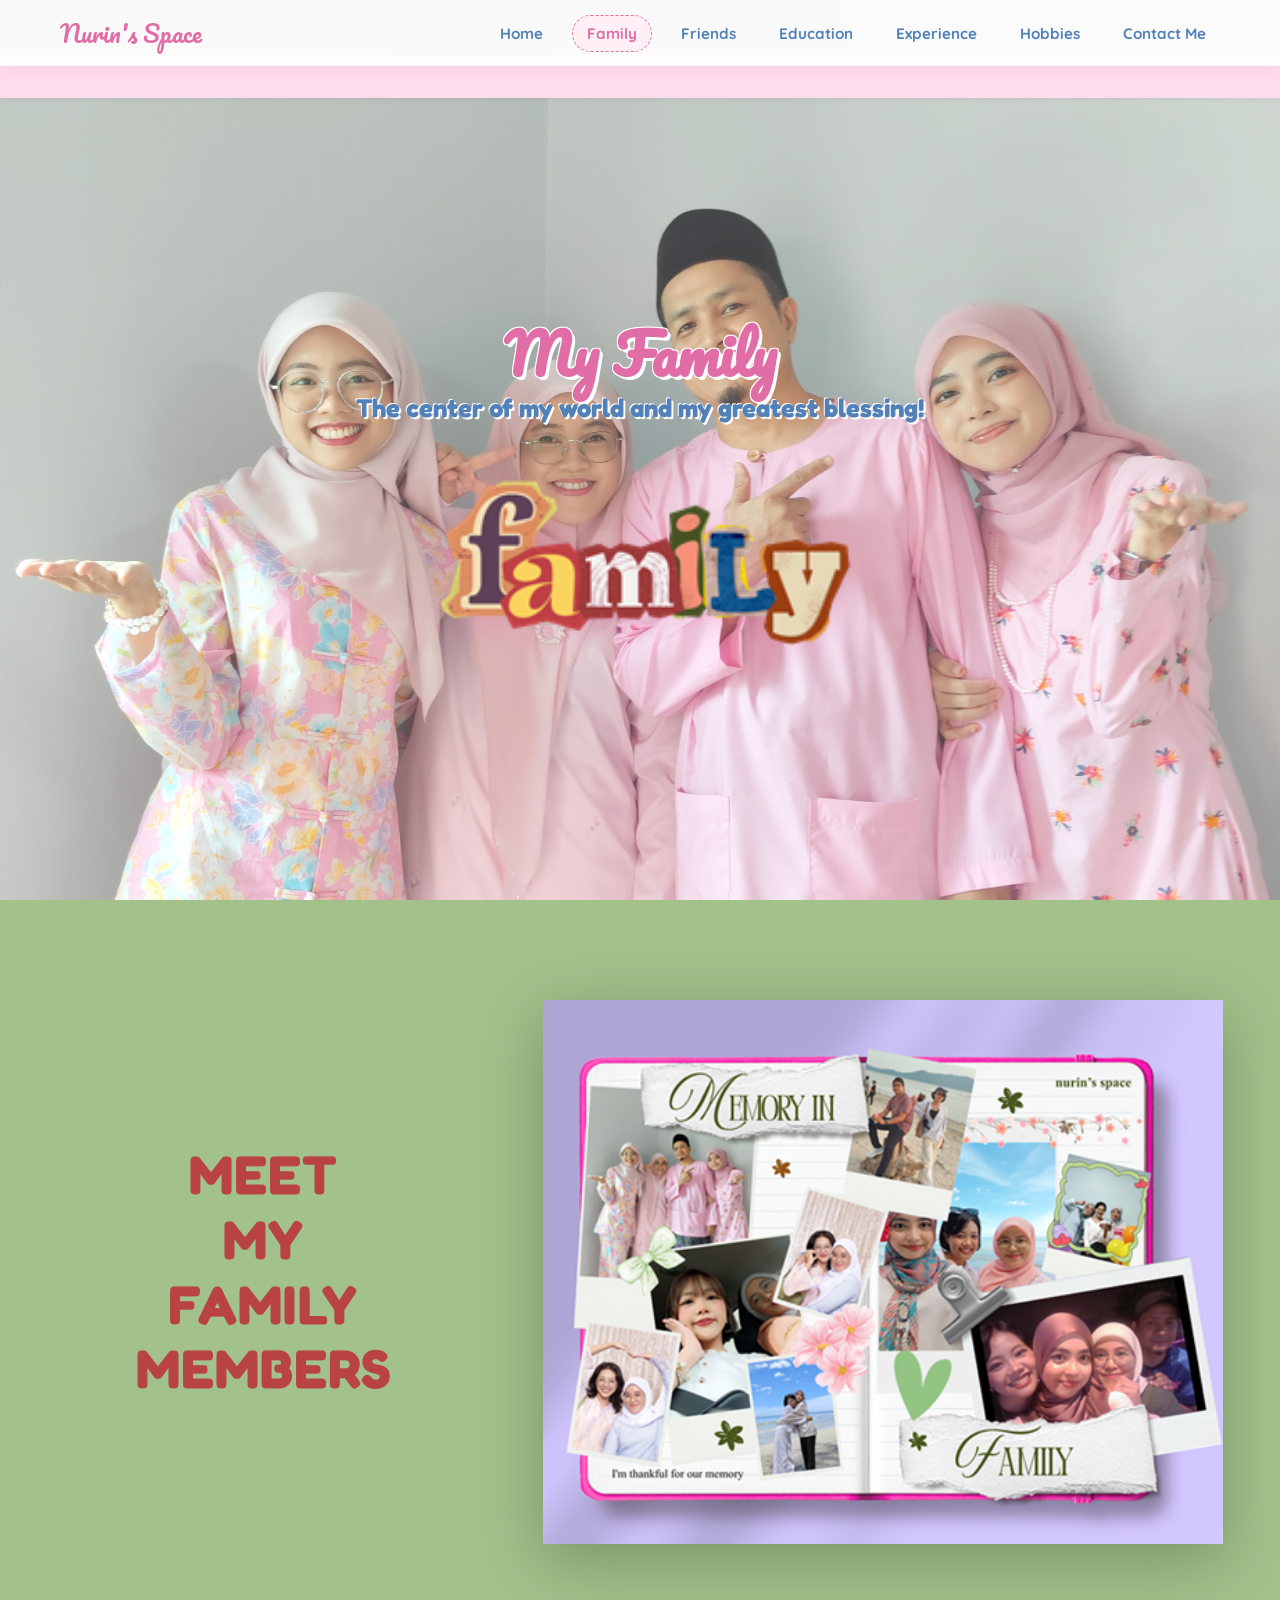
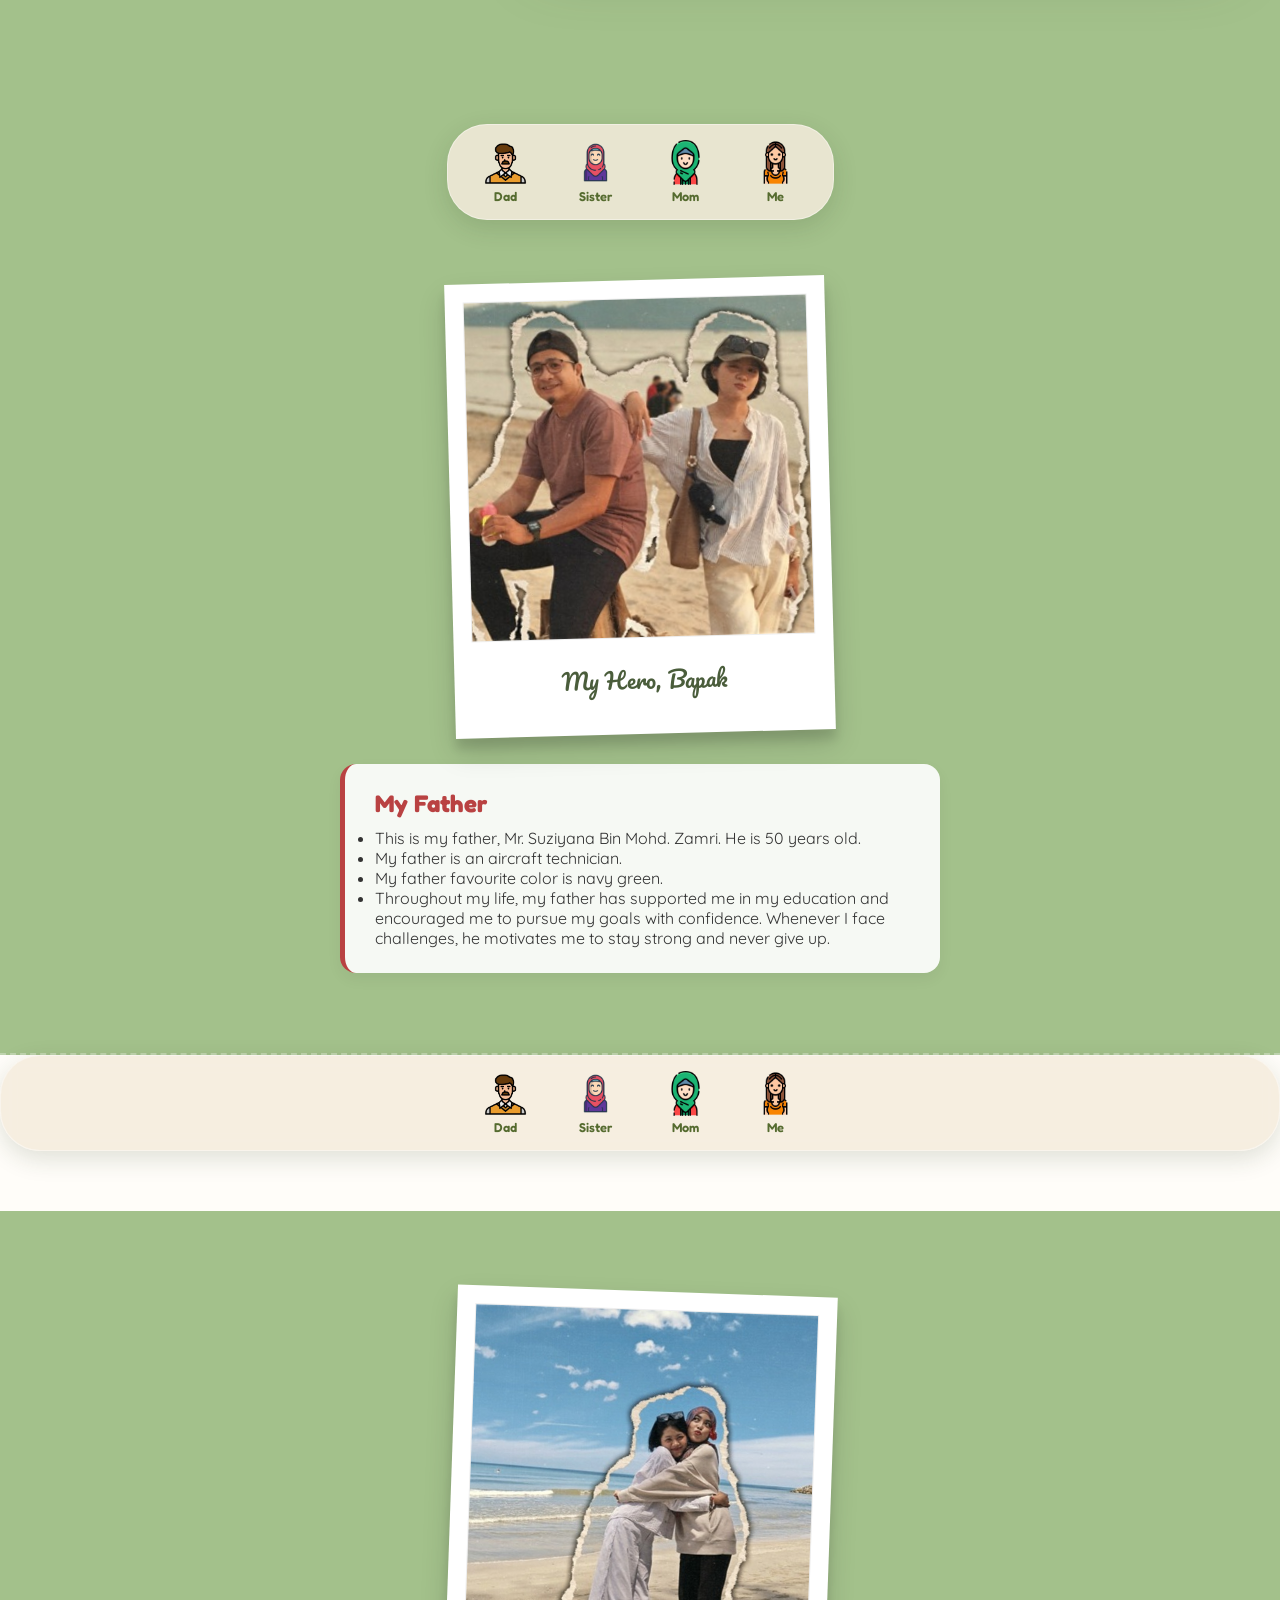
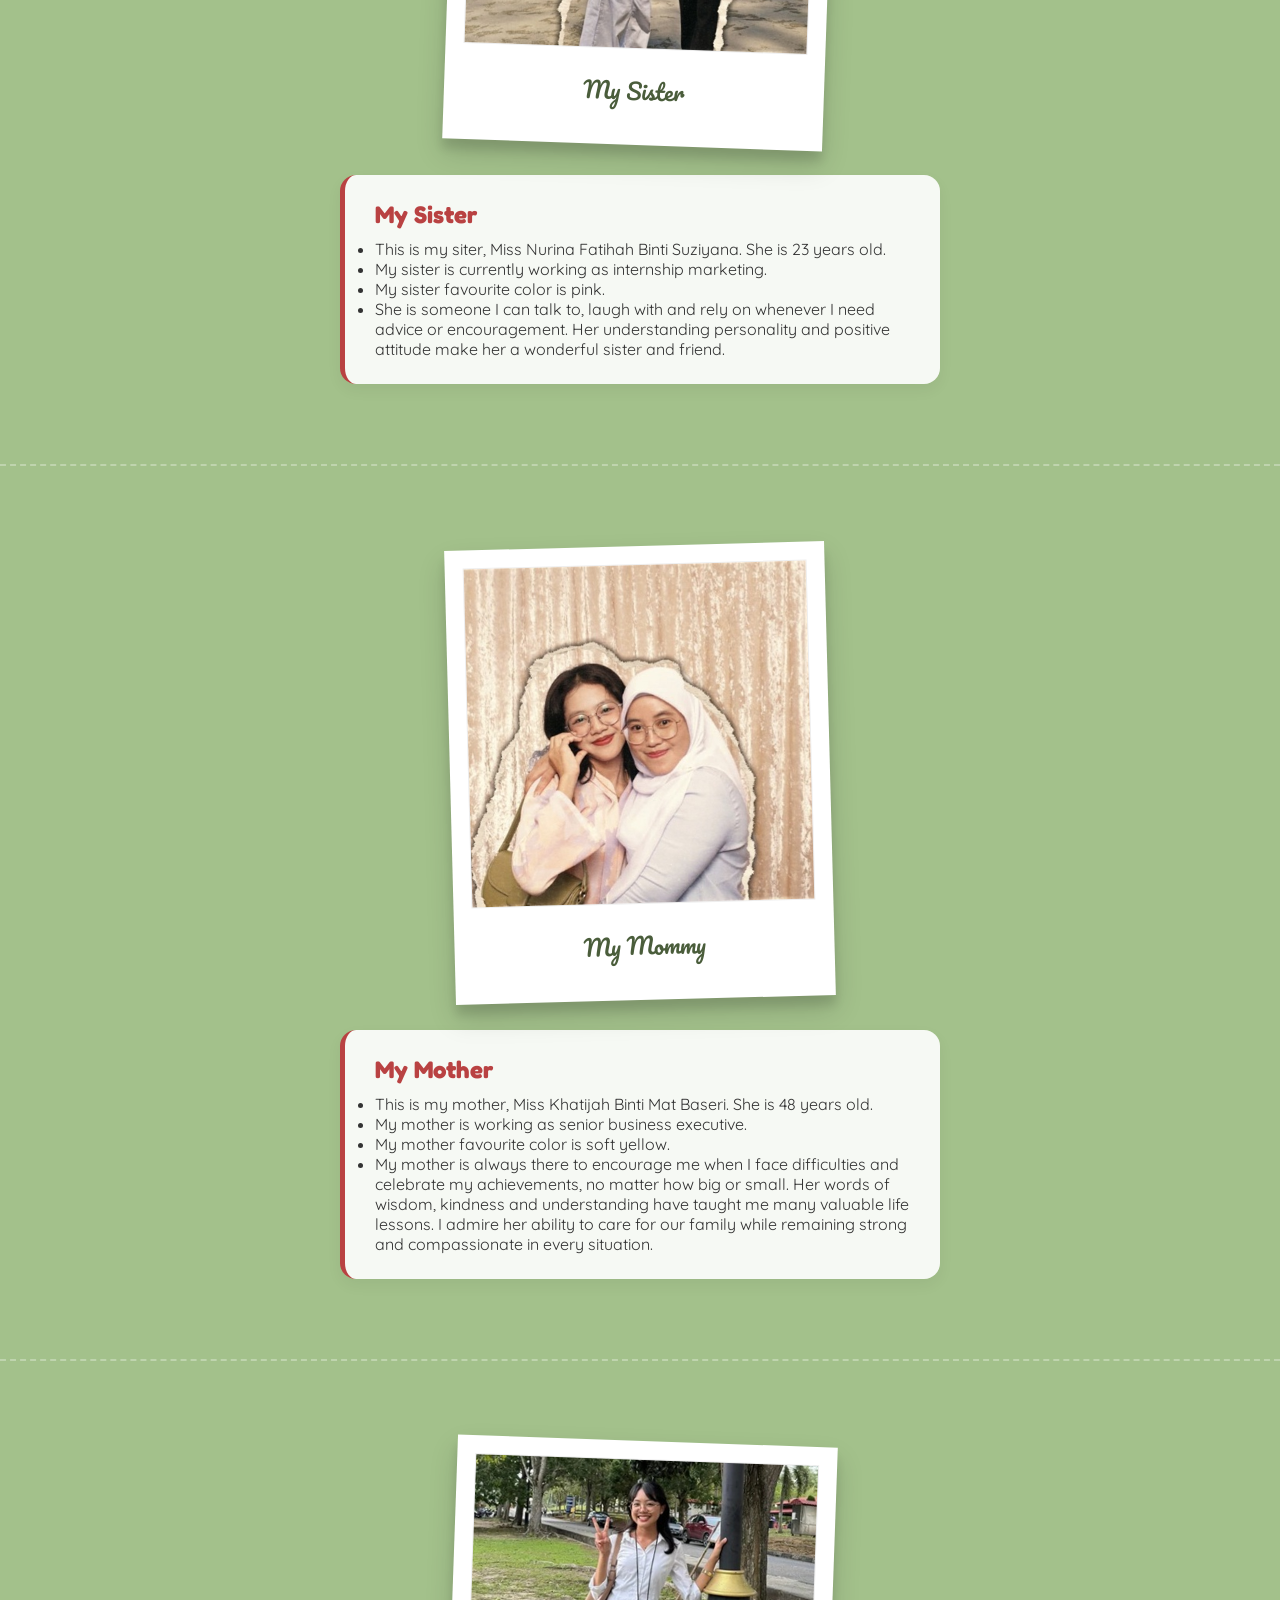
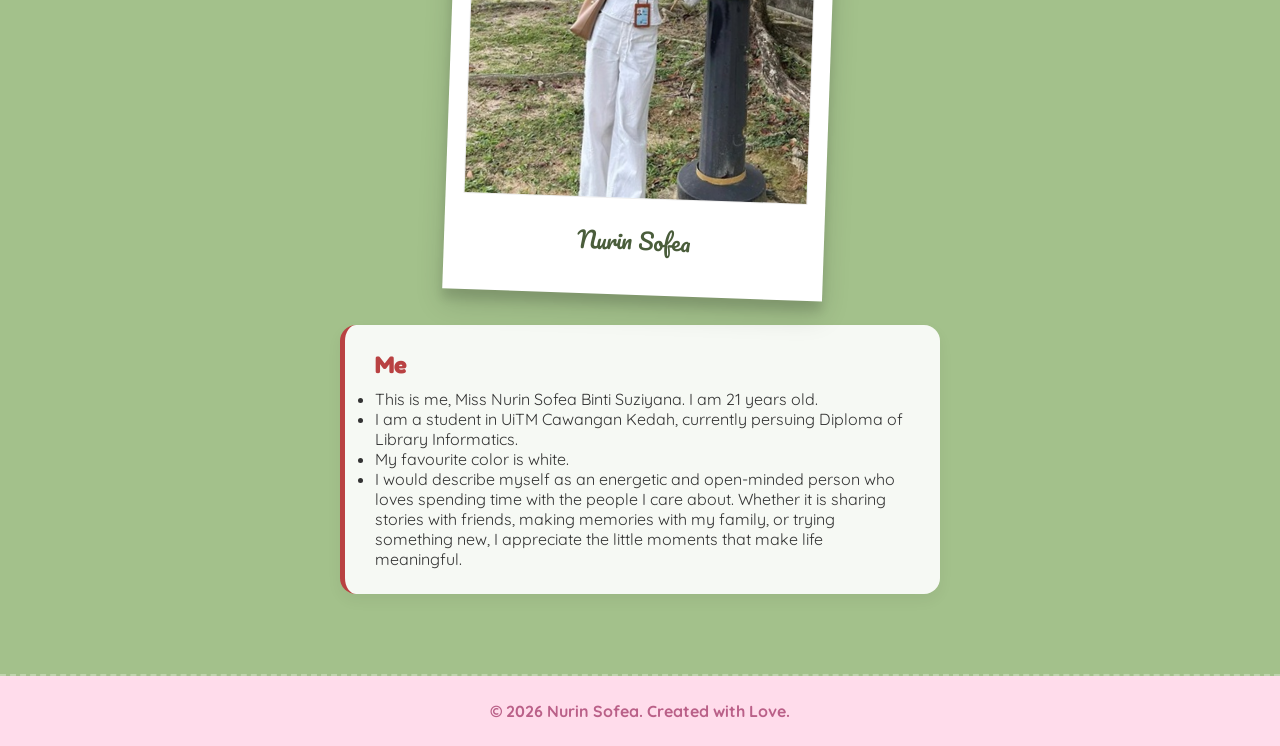
==== family.html @ 95469804 "Add files via upload" ====
<!DOCTYPE html>
<html lang="en">
<head>
    <meta charset="UTF-8">
    <meta name="viewport" content="width=device-width, initial-scale=1.0">
    <title>Family - Nurin Sofea</title>
    <!-- Google Fonts for that cute, whimsical Canva aesthetic -->
    <link rel="preconnect" href="https://fonts.googleapis.com">
    <link rel="preconnect" href="https://fonts.gstatic.com" crossorigin>
    <link href="https://fonts.googleapis.com/css2?family=Fredoka:wght@300..700&family=Pacifico&family=Quicksand:wght@500;700&display=swap" rel="stylesheet">
    
    <style>
        /* --- Global Resets & Typography --- */
        * {
            margin: 0;
            padding: 0;
            box-sizing: border-box;
        }

        html {
            scroll-behavior: smooth;
        }

        body {
            font-family: 'Quicksand', sans-serif;
            background-color: #fffdf9;
            color: #333;
            overflow-x: hidden;
        }

        /* Fixed Navigation Bar linking to separate interfaces */
        .navbar {
            position: fixed;
            top: 0;
            left: 0;
            width: 100%;
            background-color: rgba(255, 255, 255, 0.9);
            backdrop-filter: blur(5px);
            box-shadow: 0 4px 10px rgba(224, 150, 190, 0.15);
            z-index: 1000;
        }

        .nav-container {
            display: flex;
            justify-content: space-between;
            align-items: center;
            max-width: 1200px;
            margin: 0 auto;
            padding: 12px 20px;
        }

        .logo {
            font-family: 'Pacifico', cursive;
            color: #e06da6;
            font-size: 1.5rem;
            text-decoration: none;
            cursor: pointer;
        }

        .nav-links {
            display: flex;
            list-style: none;
            gap: 15px;
        }

        .nav-links li a {
            text-decoration: none;
            color: #5181b8;
            font-weight: 700;
            font-size: 0.95rem;
            padding: 8px 14px;
            border-radius: 20px;
            transition: all 0.3s ease;
        }

        /* Highlight Family page style as active */
        .nav-links li a.active-page {
            background-color: #fff0f5;
            color: #e06da6;
            border: 1px dashed #e06da6;
        }

        .nav-links li a:hover {
            background-color: #fff0f5;
            color: #e06da6;
        }

        /* Mobile Hamburger */
        .hamburger {
            display: none;
            flex-direction: column;
            cursor: pointer;
            gap: 4px;
        }

        .hamburger span {
            width: 25px;
            height: 3px;
            background-color: #e06da6;
            border-radius: 2px;
        }

        /* --- Cursive Moving Text Marquee (Maintained Exactly) --- */
        .marquee-container {
            position: fixed;
            top: 55px; /* Sits cleanly right under the navbar */
            left: 0;
            width: 100%;
            background-color: #ffdceb;
            padding: 6px 0;
            overflow: hidden;
            white-space: nowrap;
            z-index: 999;
            box-shadow: 0 2px 5px rgba(0,0,0,0.05);
        }

        .marquee-text {
            display: inline-block;
            font-family: 'Pacifico', cursive;
            font-size: 1.1rem;
            color: #ba6088;
            animation: marquee 15s linear infinite;
            padding-left: 100%;
        }

        @keyframes marquee {
            0% { transform: translate3d(0, 0, 0); }
            100% { transform: translate3d(-100%, 0, 0); }
        }

        /* --- Section 1: Family Hero Banner --- */
        .family-hero {
            position: relative;
            min-height: 100vh;
            display: flex;
            flex-direction: column;
            justify-content: center; /* Centers items vertically */
            align-items: center; /* Centers items horizontally */
            text-align: center;
            padding: 160px 20px 80px 20px;
            overflow: hidden;
        }

        /* Custom Family Background Image Frame */
        .family-bg-container {
            position: absolute;
            top: 0;
            left: 0;
            width: 100%;
            height: 100%;
            background-image: url('images/bgfamily.jpg');
            background-size: cover;
            background-position: center;
            background-repeat: no-repeat;
            z-index: -2;
        }

        /* Soft overlay tint to ensure headers remain clear and readable */
        .family-hero::before {
            content: '';
            position: absolute;
            top: 0;
            left: 0;
            width: 100%;
            height: 100%;
            background: rgba(255, 255, 255, 0.25); 
            z-index: -1;
        }

        .family-title {
            font-family: 'Pacifico', cursive;
            font-size: 3.5rem;
            color: #e06da6;
            text-shadow: 3px 3px 0px #fff, -1px -1px 0px #fff, 1px -1px 0px #fff, -1px 1px 0px #fff;
            margin-bottom: 5px;
            line-height: 1.2;
        }

        .family-subtitle {
            font-family: 'Fredoka', sans-serif;
            font-size: 1.6rem;
            color: #5181b8;
            text-shadow: 2px 2px 0px #fff, -1px -1px 0px #fff;
            margin-bottom: 30px;
        }

        /* Dead Center Graphic Layout Wrapper with subtle float effect */
        .center-graphic-wrap {
            max-width: 450px;
            width: 100%;
            margin-top: 15px;
            display: flex;
            justify-content: center;
            align-items: center;
            filter: drop-shadow(0px 8px 20px rgba(224, 109, 166, 0.3));
            animation: floatAnimation 4s ease-in-out infinite;
        }

        .center-graphic-wrap img {
            width: 100%;
            height: auto;
            display: block;
        }

        @keyframes floatAnimation {
            0% { transform: translateY(0px); }
            50% { transform: translateY(-12px); }
            100% { transform: translateY(0px); }
        }
/* --- Section 2: Sage Green Scrapbook Panel --- */
        .scrapbook-panel {
            background-color: #a3c18b; /* Soft Sage Green Backdrop matching 1000198770.jpg */
            padding: 100px 20px;
            display: flex;
            justify-content: center;
            align-items: center;
            overflow: hidden;
        }

        .scrapbook-container {
            max-width: 1200px;
            width: 100%;
            display: flex;
            align-items: center;
            justify-content: space-between;
            flex-wrap: wrap;
            gap: 40px;
        }

        /* Left Side Text Stack Formatting */
        .scrapbook-left {
            flex: 1;
            min-width: 280px;
            display: flex;
            justify-content: center;
        }

        .scrapbook-heading {
            font-family: 'Fredoka', sans-serif;
            font-weight: 700;
            font-size: 3.4rem;
            color: #b94242; /* Soft terracotta red tone matching 1000198770.jpg */
            display: flex;
            flex-direction: column; /* Stacked layout style mimicking reference file */
            gap: 5px;
            text-align: center;
            line-height: 1.1;
            letter-spacing: 1px;
        }

        /* Enforces absolute font and size consistency across all text elements */
        .scrapbook-heading span {
            font-family: 'Fredoka', sans-serif;
            font-weight: 700;
            text-transform: uppercase;
        }

        /* Right Side Frame Wrap Adjustment */
        .scrapbook-right {
            flex: 1.6;
            min-width: 340px;
            display: flex;
            justify-content: center;
            align-items: center;
        }

        /* Replicating the notebook journal */
        .journal-frame-wrapper {
            width: 100%;
            max-width: 680px;
            border-radius: 20px;
            background-color: transparent;
            /* Drop shadow replicating the realistic depth found in the reference source design */
            filter: drop-shadow(0px 16px 32px rgba(40, 60, 30, 0.35));
            transition: transform 0.4s cubic-bezier(0.175, 0.885, 0.32, 1.15);
        }

        .journal-frame-wrapper:hover {
            transform: scale(1.02) translateY(-5px);
        }

        .collage-main-asset {
            width: 100%;
            height: auto;
            display: block;
            object-fit: contain;
        }

        /* --- Mobile Structural Adjustments --- */
        @media (max-width: 768px) {
            .scrapbook-panel {
                padding: 60px 20px;
            }
            .scrapbook-container {
                flex-direction: column;
                gap: 35px;
            }
            .scrapbook-heading {
                font-size: 2.6rem;
            }
            .journal-frame-wrapper {
                max-width: 100%;
            }
        }
/* --- Styles for Sections 3, 4, 5, & 6 --- */
        .family-member-section {
            background-color: #a3c18b; /* Maintained the same Sage Green from Section 2 */
            padding: 80px 20px;
            display: flex;
            flex-direction: column;
            align-items: center;
            justify-content: center;
            position: relative;
            min-height: auto;
            border-bottom: 2px dashed rgba(255, 255, 255, 0.3);
        }

        /* Center-Top Transparent Beige Sub-Navigation Bar */
        .family-sub-nav {
            background-color: rgba(245, 235, 220, 0.85); /* Gorgeous semi-transparent beige */
            backdrop-filter: blur(8px);
            padding: 10px 25px;
            border-radius: 40px;
            display: flex;
            gap: 25px;
            align-items: center;
            justify-content: center;
            box-shadow: 0 8px 24px rgba(40, 60, 30, 0.15);
            margin-bottom: 60px;
            border: 1px solid rgba(255, 255, 255, 0.4);
            position: sticky;
            top: 110px; /* Sits comfortably below your main portal text banner */
            z-index: 90;
        }

        .sub-nav-item {
            display: flex;
            flex-direction: column;
            align-items: center;
            text-decoration: none;
            color: #556b2f;
            font-family: 'Fredoka', sans-serif;
            font-weight: 600;
            font-size: 0.8rem;
            transition: all 0.3s ease;
            padding: 5px 10px;
            border-radius: 15px;
        }

        .sub-nav-item img {
            width: 45px;
            height: 45px;
            object-fit: contain;
            margin-bottom: 4px;
            transition: transform 0.3s ease;
        }

        .sub-nav-item:hover img {
            transform: scale(1.18) translateY(-2px);
        }

        .sub-nav-item:hover {
            color: #b94242;
        }

        /* Main Section layout */
        .member-container {
            max-width: 600px;
            width: 100%;
            display: flex;
            flex-direction: column;
            align-items: center;
            gap: 30px;
        }

        /* Whimsical Scrapbook Polaroid Frame Design */
        .polaroid-frame {
            background-color: #ffffff;
            padding: 18px 18px 35px 18px;
            box-shadow: 0 14px 28px rgba(0, 0, 0, 0.15), 0 10px 10px rgba(0, 0, 0, 0.1);
            transform: rotate(-1.5deg); /* Slight natural rotation for a real photo look */
            transition: transform 0.4s ease;
            width: 100%;
            max-width: 380px;
        }

        /* Alternate polaroid tilts subtly for a natural scrapbook look */
        #section4 .polaroid-frame, #section6 .polaroid-frame {
            transform: rotate(2deg);
        }

        .polaroid-frame:hover {
            transform: rotate(0deg) scale(1.03);
        }

        .polaroid-frame img {
            width: 100%;
            height: 340px;
            object-fit: cover;
            border: 1px solid #eee;
        }

        .polaroid-caption {
            font-family: 'Pacifico', cursive;
            font-size: 1.4rem;
            color: #4a5d3b;
            text-align: center;
            margin-top: 18px;
        }

        /* Description box placed cleanly underneath image */
        .member-description-box {
            background-color: rgba(255, 255, 255, 0.9);
            border-radius: 16px;
            padding: 25px 30px;
            width: 100%;
            box-shadow: 0 6px 15px rgba(0,0,0,0.05);
            border-left: 5px solid #b94242; /* Colored accent bar */
            text-align: left;
        }

        .member-description-box h3 {
            font-family: 'Fredoka', sans-serif;
            color: #b94242;
            font-size: 1.5rem;
            margin-bottom: 10px;
        }

        .member-description-box p {
            font-family: 'Quicksand', sans-serif;
            font-size: 1.05rem;
            line-height: 1.7;
            color: #444;
            font-weight: 600;
        }

        /* --- Responsive Tweaks --- */
        @media (max-width: 768px) {
            .family-sub-nav {
                top: 120px;
                padding: 8px 15px;
                gap: 15px;
            }
            .sub-nav-item img {
                width: 38px;
                height: 38px;
            }
            .polaroid-frame img {
                height: 280px;
            }
        }

        footer {
            text-align: center;
            padding: 25px;
            background-color: #ffdceb;
            color: #ba6088;
            font-weight: bold;
        }

        /* --- Responsive Styles --- */
        @media (max-width: 768px) {
            .marquee-container { top: 60px; }
            .family-hero { padding-top: 180px; }
            
            .nav-links {
                position: absolute;
                top: 60px;
                left: -100%;
                width: 100%;
                height: calc(100vh - 60px);
                background-color: rgba(255,255,255,0.98);
                flex-direction: column;
                align-items: center;
                justify-content: center;
                gap: 25px;
                transition: 0.3s ease;
            }

            .nav-links.active { left: 0; }
            .hamburger { display: flex; }
            .family-title { font-size: 2.6rem; }
            .family-subtitle { font-size: 1.2rem; }
            .center-graphic-wrap { max-width: 320px; }
        }
    </style>
</head>
<body>

    <!-- Top Navigation Bar -->
    <nav class="navbar">
        <div class="nav-container">
        <a href="#" class="logo">Nurin's Space</a>
        <ul class="nav-links">
        <li><a href="index.html">Home</a></li>
        <li><a href="family.html" class="active-page">Family</a></li>
        <li><a href="friends.html">Friends</a></li>
        <li><a href="education.html">Education</a></li>
        <li><a href="experience.html">Experience</a></li>
        <li><a href="hobbies.html">Hobbies</a></li>
        <li><a href="contact.html">Contact Me</a></li>
        </ul>
        <div class="hamburger">
        <span></span>
        <span></span>
        <span></span>
        </div>
        </div>
    </nav>

    <!-- Moving Text Marquee Section (Maintained styling and phrases) -->
    <div class="marquee-container">
        <div class="marquee-text">
            Nurin Sofea's Space &lt;3 Nurin Sofea's Space &lt;3 Nurin Sofea's Space &lt;3 Nurin Sofea's Space &lt;3 Nurin Sofea's Space &lt;3 Nurin Sofea's Space &lt;3
        </div>
    </div>

    <!-- Section 1: Family Hero Banner -->
    <header class="family-hero">
        <!-- Background Asset Image Frame -->
        <div class="family-bg-container"></div>
        
        <h1 class="family-title">My Family</h1>
        <h2 class="family-subtitle">The center of my world and my greatest blessing!</h2>
        
        <!-- Centered Core Graphic Asset -->
        <div class="center-graphic-wrap">
        <img src="images/familyh2.png" alt="Family Animation Graphic Asset">
        </div>
    </header>
<!-- Section 2: Scrapbook Memory Showcase -->
    <section class="scrapbook-panel">
    <div class="scrapbook-container">
            
    <!-- Left Side Title Layout-->
    <div class="scrapbook-left">
    <h2 class="scrapbook-heading">
    <span>MEET</span>
    <span>MY</span>
    <span>FAMILY</span>
    <span>MEMBERS</span>
    </h2>
    </div>

            <!-- Right Side Graphic Asset -->
            <div class="scrapbook-right">
            <div class="journal-frame-wrapper">
            <!-- Your main family collage asset acting as the journal spread centerpiece -->
            <img src="images/familycol.png" alt="Family Scrapbook Collage Layout" class="collage-main-asset">
            </div>
            </div>

        </div>
    </section>       

    <!-- SECTION 3: DAD (BAPAK)                     -->
    <section id="section3" class="family-member-section">
        
        <!-- Section-Specific Transparent Beige Sub-Navbar -->
        <nav class="family-sub-nav">
        <a href="#section3" class="sub-nav-item active-member">
        <img src="images/dadicon.png" alt="Dad">
        <span>Dad</span>
        </a>
        <a href="#section4" class="sub-nav-item">
        <img src="images/sisicon.png" alt="Sister">
        <span>Sister</span>
        </a>
        <a href="#section5" class="sub-nav-item">
        <img src="images/momicon.png" alt="Mom">
        <span>Mom</span>
        </a>
        <a href="#section6" class="sub-nav-item">
        <img src="images/meicon.png" alt="Me">
        <span>Me</span>
        </a>
        </nav>

        <div class="member-container">
            <!-- Polaroid Frame Image Block -->
            <div class="polaroid-frame">
            <img src="images/bapak.jpg" alt="My Dad">
            <div class="polaroid-caption">My Hero, Bapak</div>
            </div>

            <!-- Description Box Underneath -->
            <div class="member-description-box">
            <h3>My Father</h3>
             <ul class="bullets">
             <li>This is my father, Mr. Suziyana Bin Mohd. Zamri. He is 50 years old. </li>
             <li>My father is an aircraft technician.</li>
             <li>My father favourite color is navy green.</li>
             <li>Throughout my life, my father has supported me in my education and encouraged me to pursue my goals with confidence. Whenever I face challenges, he motivates me to stay strong and never give up.</li>
             </ul>

            </div>
        </div>
    </section>

    <!-- SECTION 4: SISTER (SISTUR)                 -->
    <!-- Section-Specific Transparent Beige Sub-Navbar -->
        <nav class="family-sub-nav">
        <a href="#section3" class="sub-nav-item active-member">
        <img src="images/dadicon.png" alt="Dad">
        <span>Dad</span>
        </a>
        <a href="#section4" class="sub-nav-item">
        <img src="images/sisicon.png" alt="Sister">
        <span>Sister</span>
        </a>
        <a href="#section5" class="sub-nav-item">
        <img src="images/momicon.png" alt="Mom">
        <span>Mom</span>
        </a>
        <a href="#section6" class="sub-nav-item">
        <img src="images/meicon.png" alt="Me">
        <span>Me</span>
        </a>
        </nav>

    <section id="section4" class="family-member-section">
        <div class="member-container">
        <!-- Polaroid Frame Image Block -->
        <div class="polaroid-frame">
        <img src="images/sistur.jpg" alt="My Sister">
        <div class="polaroid-caption">My Sister</div>
        </div>

        <!-- Description Box Underneath -->
        <div class="member-description-box">
        <h3>My Sister</h3>
        <ul class="bullets">
             <li>This is my siter, Miss Nurina Fatihah Binti Suziyana. She is 23 years old. </li>
             <li>My sister is currently working as internship marketing.</li>
             <li>My sister favourite color is pink.</li>
             <li>She is someone I can talk to, laugh with and rely on whenever I need advice or encouragement. Her understanding personality and positive attitude make her a wonderful sister and friend.</li>
        </ul>

        </div>
        </div>
    </section>

    <!-- SECTION 5: MOM (MOMY)                     -->

    <section id="section5" class="family-member-section">
        <div class="member-container">
        <!-- Polaroid Frame Image Block -->
        <div class="polaroid-frame">
        <img src="images/momy.jpg" alt="My Mom">
        <div class="polaroid-caption">My Mommy</div>
        </div>

        <!-- Description Box Underneath -->
        <div class="member-description-box">
        <h3>My Mother</h3>
        <ul class="bullets">
             <li>This is my mother, Miss Khatijah Binti Mat Baseri. She is 48 years old. </li>
             <li>My mother is working as senior business executive.</li>
             <li>My mother favourite color is soft yellow.</li>
             <li>My mother is always there to encourage me when I face difficulties and celebrate my achievements, no matter how big or small. Her words of wisdom, kindness and understanding have taught me many valuable life lessons. I admire her ability to care for our family while remaining strong and compassionate in every situation.</li>
        </ul>

         </div>
        </div>
    </section>

    <!-- SECTION 6: ME                             -->
  
    <section id="section6" class="family-member-section">
        <div class="member-container">
        <!-- Polaroid Frame Image Block -->
        <div class="polaroid-frame">
        <img src="images/me.jpeg" alt="Me">
        <div class="polaroid-caption">Nurin Sofea</div>
        </div>

        <!-- Description Box Underneath -->
        <div class="member-description-box">
        <h3>Me</h3>
        <ul class="bullets">
             <li>This is me, Miss Nurin Sofea Binti Suziyana. I am 21 years old. </li>
             <li>I am a student in UiTM Cawangan Kedah, currently persuing Diploma of Library Informatics.</li>
             <li>My favourite color is white.</li>
             <li>I would describe myself as an energetic and open-minded person who loves spending time with the people I care about. Whether it is sharing stories with friends, making memories with my family, or trying something new, I appreciate the little moments that make life meaningful.</li>
        </ul>

        </div>
        </div>
    </section>
    <footer>
        <p>&copy; 2026 Nurin Sofea. Created with Love.</p>
    </footer>

    <script>
        // Toggle mobile responsive navigation drawer
        const hamburger = document.querySelector('.hamburger');
        const navLinks = document.querySelector('.nav-links');

        hamburger.addEventListener('click', () => {
            navLinks.classList.toggle('active');
        });

        document.querySelectorAll('.nav-links a').forEach(link => {
            link.addEventListener('click', () => {
                navLinks.classList.remove('active');
            });
        });
    </script>
</body>
</html>
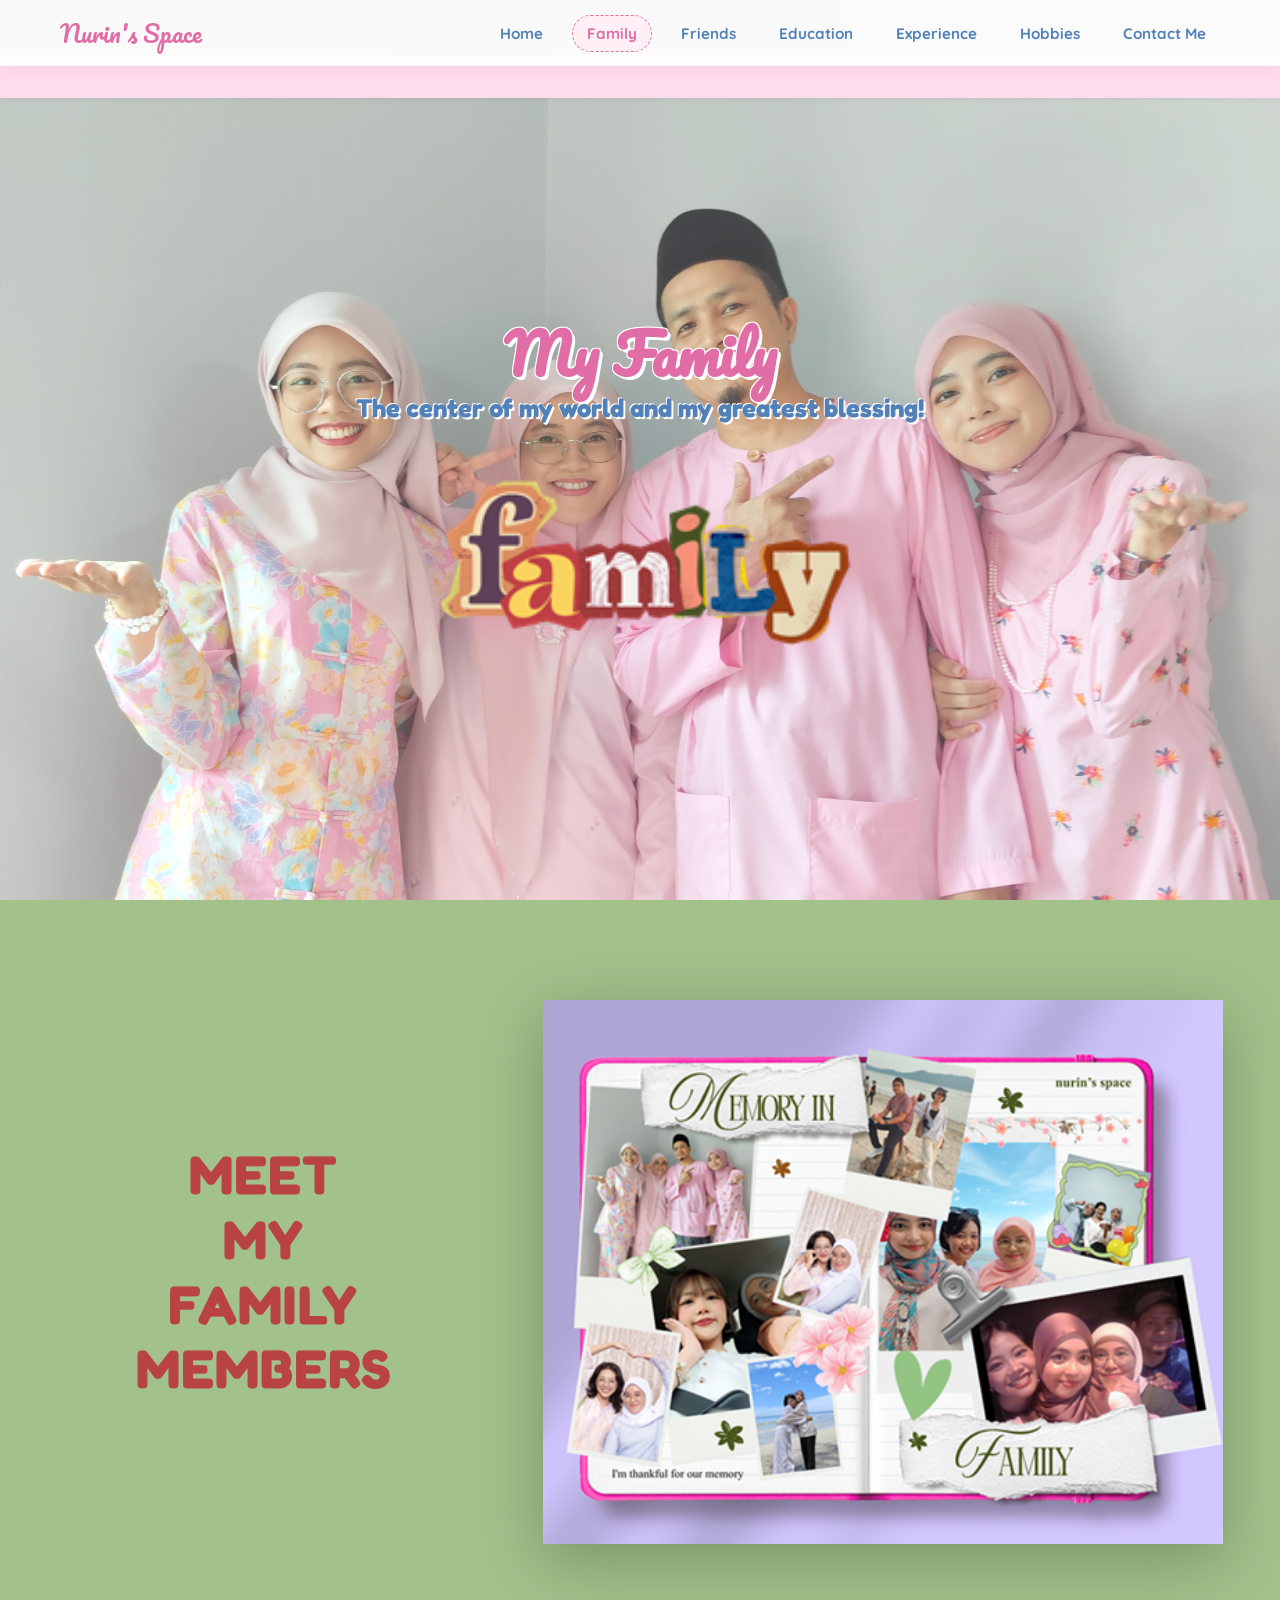
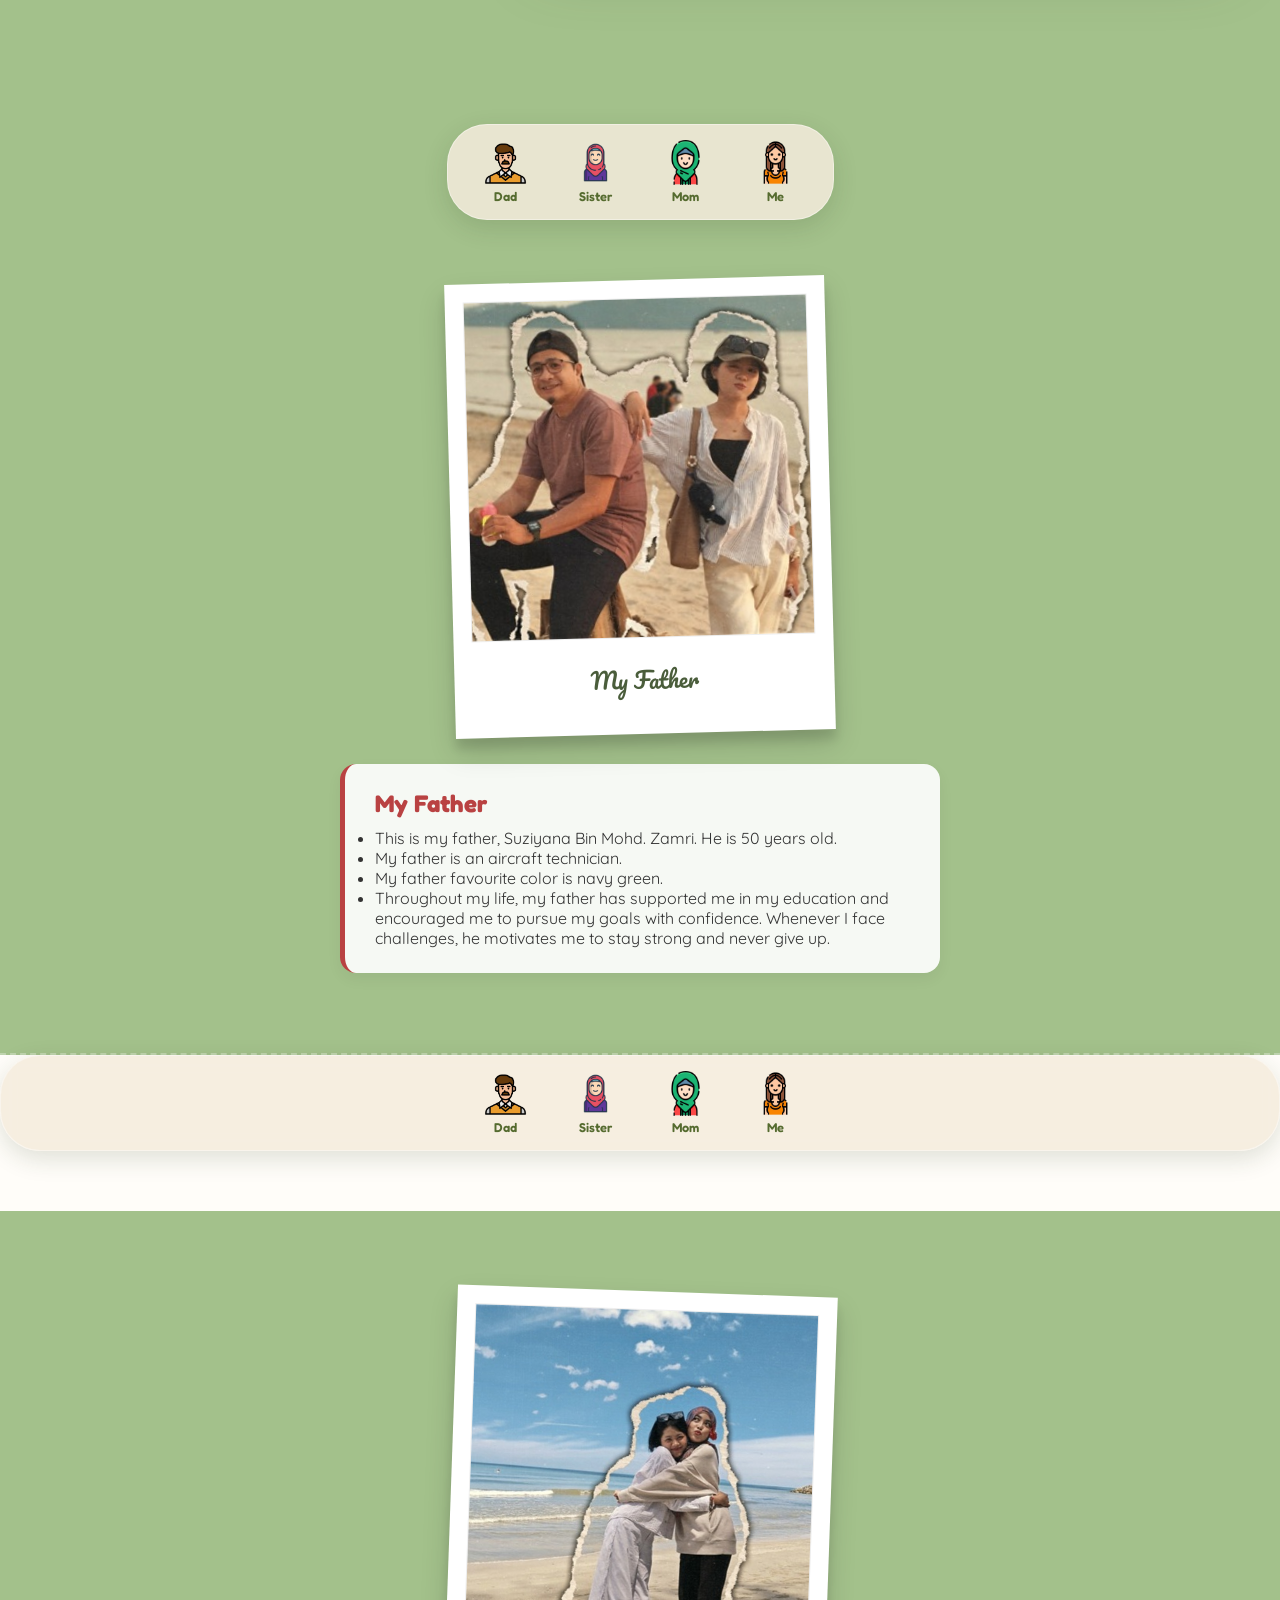
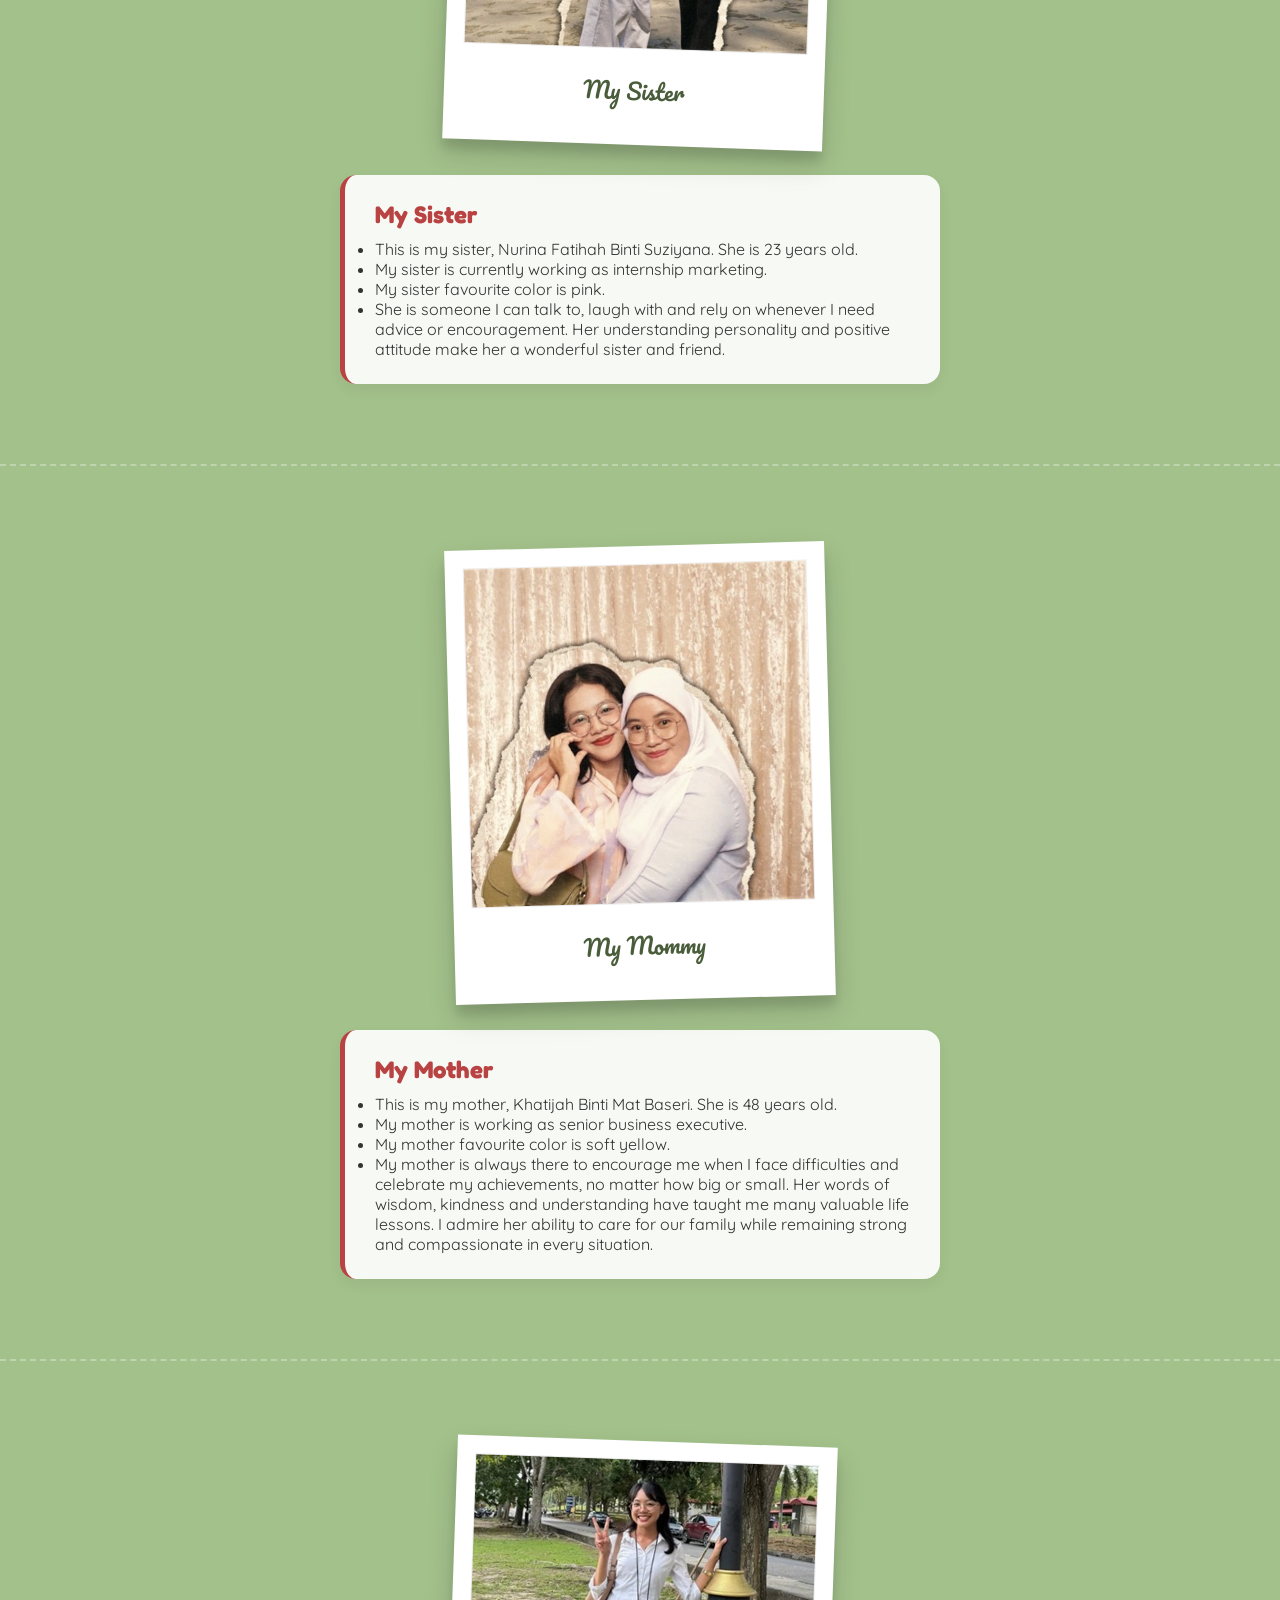
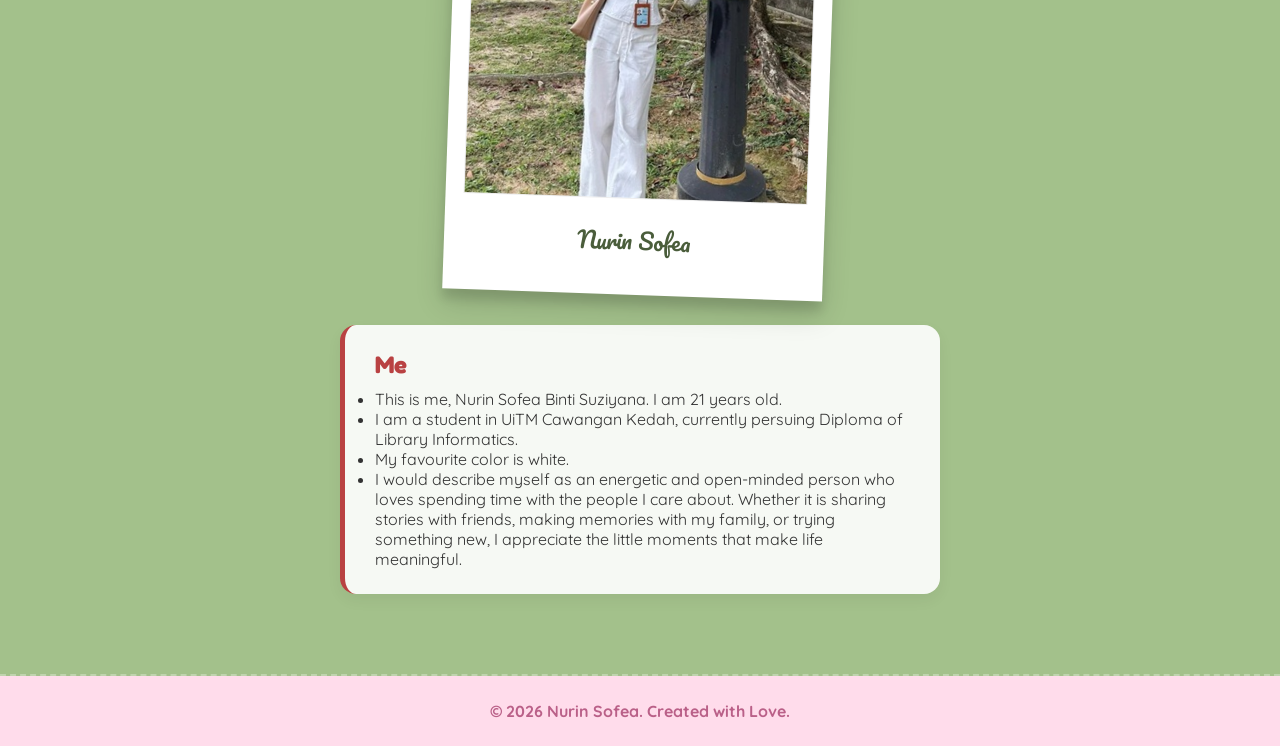
==== commit 64f27f7d: "Update family.html" ====
--- a/family.html
+++ b/family.html
@@ -580,14 +580,14 @@
             <!-- Polaroid Frame Image Block -->
             <div class="polaroid-frame">
             <img src="images/bapak.jpg" alt="My Dad">
-            <div class="polaroid-caption">My Hero, Bapak</div>
+            <div class="polaroid-caption">My Father</div>
             </div>
 
             <!-- Description Box Underneath -->
             <div class="member-description-box">
             <h3>My Father</h3>
              <ul class="bullets">
-             <li>This is my father, Mr. Suziyana Bin Mohd. Zamri. He is 50 years old. </li>
+             <li>This is my father, Suziyana Bin Mohd. Zamri. He is 50 years old. </li>
              <li>My father is an aircraft technician.</li>
              <li>My father favourite color is navy green.</li>
              <li>Throughout my life, my father has supported me in my education and encouraged me to pursue my goals with confidence. Whenever I face challenges, he motivates me to stay strong and never give up.</li>
@@ -630,7 +630,7 @@
         <div class="member-description-box">
         <h3>My Sister</h3>
         <ul class="bullets">
-             <li>This is my siter, Miss Nurina Fatihah Binti Suziyana. She is 23 years old. </li>
+             <li>This is my sister, Nurina Fatihah Binti Suziyana. She is 23 years old. </li>
              <li>My sister is currently working as internship marketing.</li>
              <li>My sister favourite color is pink.</li>
              <li>She is someone I can talk to, laugh with and rely on whenever I need advice or encouragement. Her understanding personality and positive attitude make her a wonderful sister and friend.</li>
@@ -654,7 +654,7 @@
         <div class="member-description-box">
         <h3>My Mother</h3>
         <ul class="bullets">
-             <li>This is my mother, Miss Khatijah Binti Mat Baseri. She is 48 years old. </li>
+             <li>This is my mother, Khatijah Binti Mat Baseri. She is 48 years old. </li>
              <li>My mother is working as senior business executive.</li>
              <li>My mother favourite color is soft yellow.</li>
              <li>My mother is always there to encourage me when I face difficulties and celebrate my achievements, no matter how big or small. Her words of wisdom, kindness and understanding have taught me many valuable life lessons. I admire her ability to care for our family while remaining strong and compassionate in every situation.</li>
@@ -678,7 +678,7 @@
         <div class="member-description-box">
         <h3>Me</h3>
         <ul class="bullets">
-             <li>This is me, Miss Nurin Sofea Binti Suziyana. I am 21 years old. </li>
+             <li>This is me, Nurin Sofea Binti Suziyana. I am 21 years old. </li>
              <li>I am a student in UiTM Cawangan Kedah, currently persuing Diploma of Library Informatics.</li>
              <li>My favourite color is white.</li>
              <li>I would describe myself as an energetic and open-minded person who loves spending time with the people I care about. Whether it is sharing stories with friends, making memories with my family, or trying something new, I appreciate the little moments that make life meaningful.</li>
@@ -707,4 +707,4 @@
         });
     </script>
 </body>
-</html>+</html>
